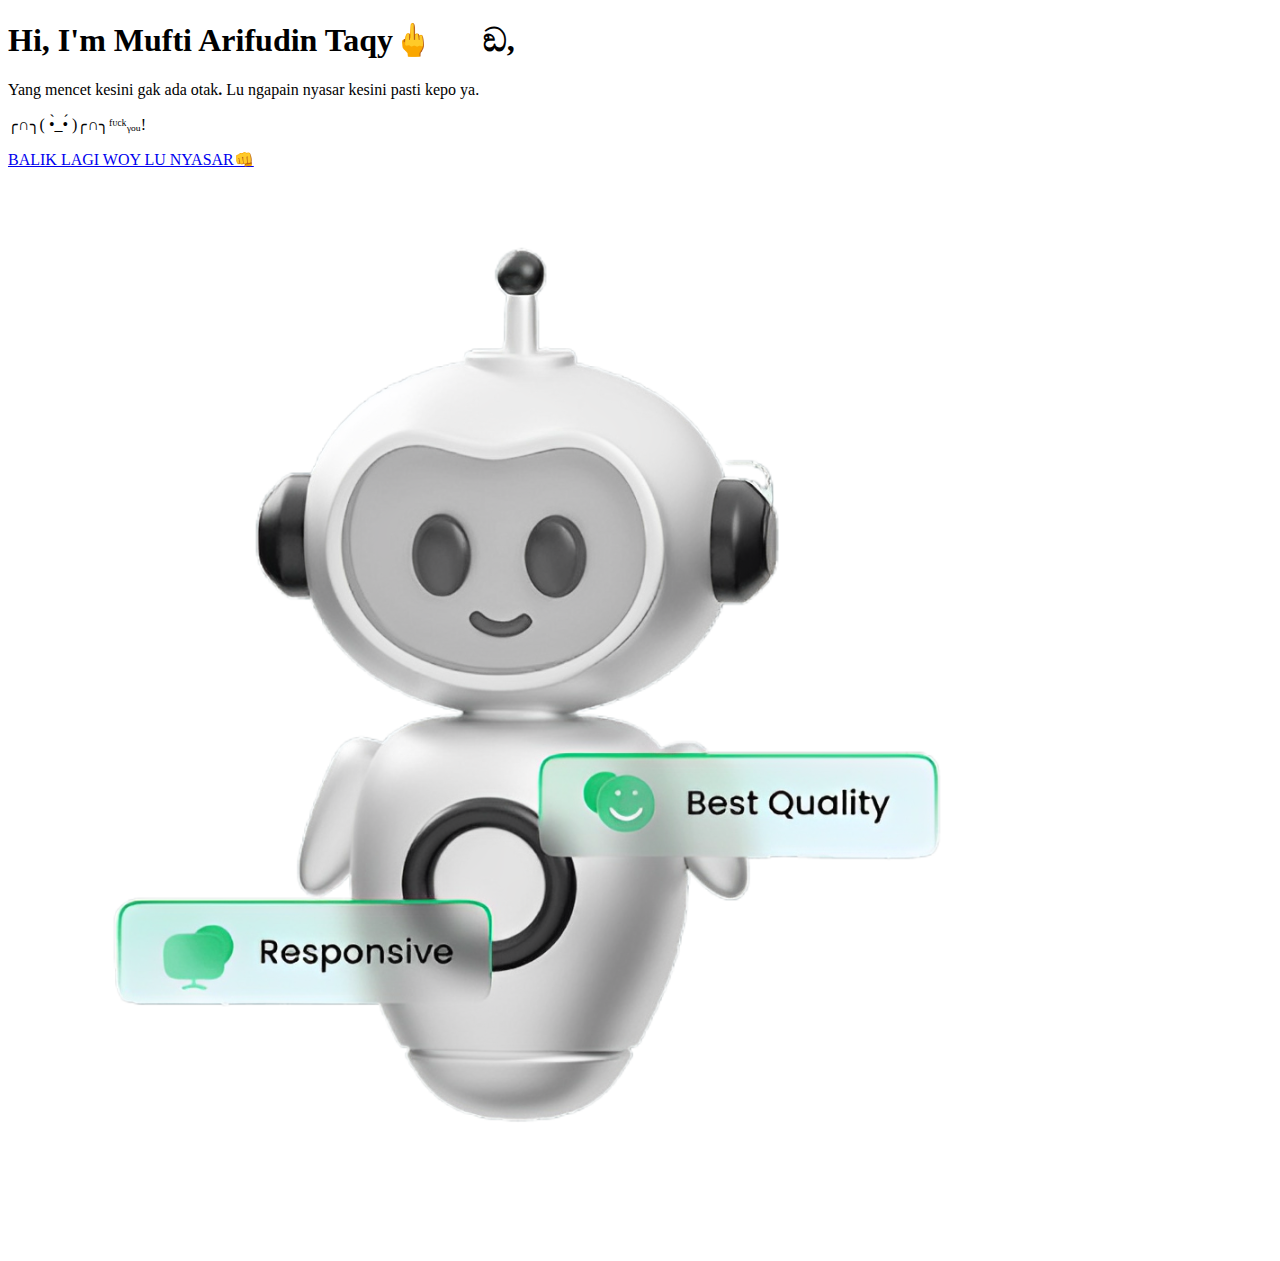
==== salahgwsendiri.html @ 26ef6921 "update di register.html" ====
<!DOCTYPE html>
<html lang="en">
<head>
    <meta charset="UTF-8">
    <meta name="viewport" content="width=device-width, initial-scale=1.0">
    <title>GAK NIAT BIKKIN</title>
    <link href="img/ico (1).png" rel="icon">
   
    <link rel="stylesheet" href="iyadahgwsalah.css">
</head>
<body>
    <div class="container">
        <header class="hero">
            <div class="text-section">
                <h1>Hi, I'm <span>Mufti Arifudin Taqy🖕𓀐𓂸ඞ</span>,</h1>
                <p>Yang mencet kesini gak ada otak<strong>.</strong> Lu ngapain nyasar kesini pasti kepo ya.</p>
                <p>╭∩╮( •̀_•́ )╭∩╮ᶠᶸᶜᵏᵧₒᵤ!</p>
                <a href="mufti_portofolio.html" class="btn">BALIK LAGI WOY LU NYASAR👊</a>
            </div>
            <div class="robot-section">
                <img src="img/hero.png" alt="Robot" class="robot">
            </div>
        </header>
    </div>

</body>
</html>
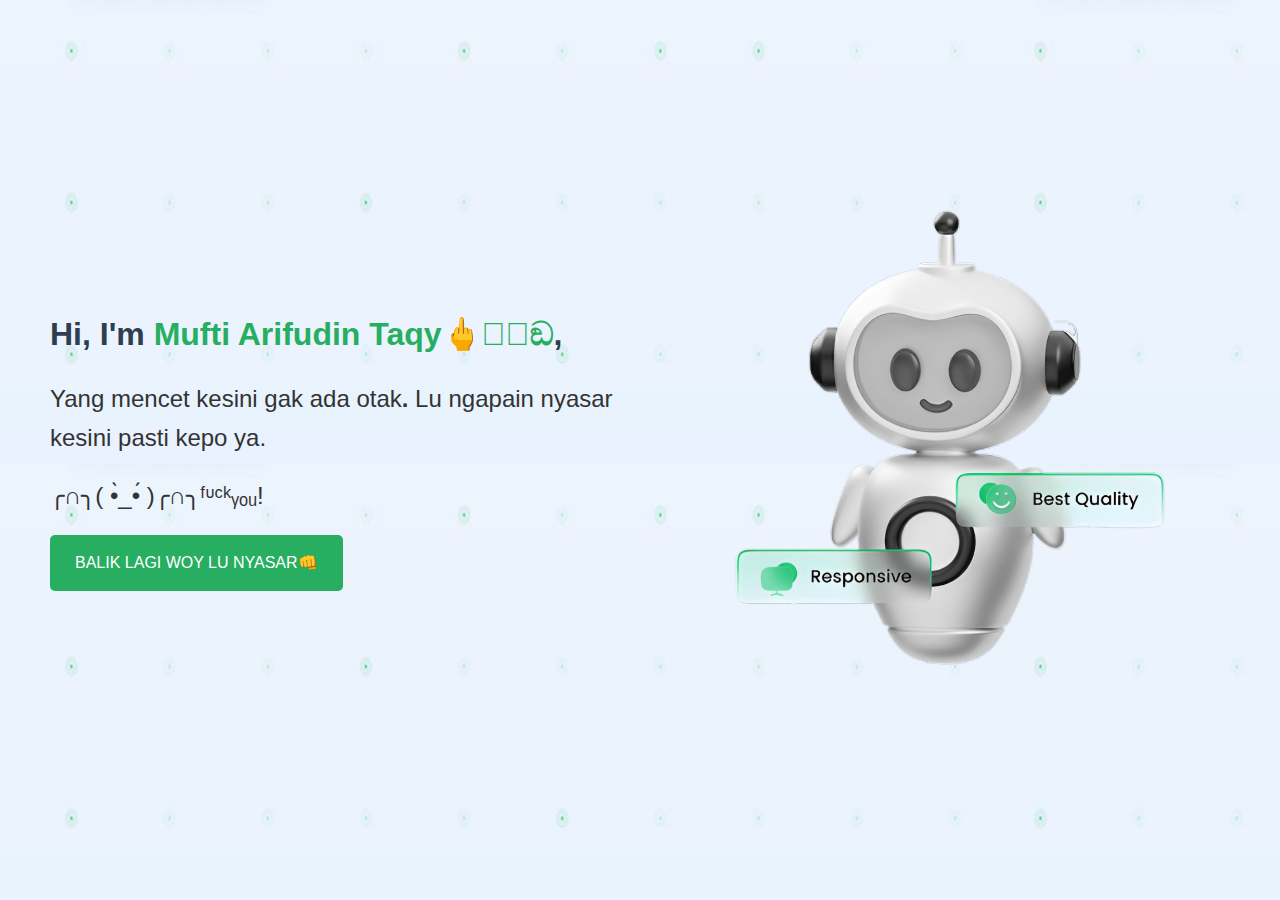
==== commit f8959a56: "update di register.html" ====
--- a/salahgwsendiri.html
+++ b/salahgwsendiri.html
@@ -6,7 +6,7 @@
     <title>GAK NIAT BIKKIN</title>
     <link href="img/ico (1).png" rel="icon">
    
-    <link rel="stylesheet" href="iyadahgwsalah.css">
+    <link rel="stylesheet" href="gwyangsalah.css">
 </head>
 <body>
     <div class="container">
@@ -15,7 +15,7 @@
                 <h1>Hi, I'm <span>Mufti Arifudin Taqy🖕𓀐𓂸ඞ</span>,</h1>
                 <p>Yang mencet kesini gak ada otak<strong>.</strong> Lu ngapain nyasar kesini pasti kepo ya.</p>
                 <p>╭∩╮( •̀_•́ )╭∩╮ᶠᶸᶜᵏᵧₒᵤ!</p>
-                <a href="mufti_portofolio.html" class="btn">BALIK LAGI WOY LU NYASAR👊</a>
+                <a href="index.html" class="btn">BALIK LAGI WOY LU NYASAR👊</a>
             </div>
             <div class="robot-section">
                 <img src="img/hero.png" alt="Robot" class="robot">
--- a/gwyangsalah.css
+++ b/gwyangsalah.css
@@ -0,0 +1,80 @@
+:root{
+    scroll-behavior: 3s;
+}
+
+* {
+    margin: 0;
+    padding: 0;
+    box-sizing: border-box;
+}
+body {
+    font-family: 'Arial', sans-serif;
+    background-color: #cf4c4c;
+    color: #333;
+    line-height: 1.6;
+    display: flex;
+    justify-content: center;
+    align-items: center;
+    height: 100vh;
+    overflow: hidden;
+}
+
+.hero {
+    display: flex;
+    justify-content: space-between;
+    align-items: center;
+    width: 100%;
+    height: 100vh;
+    padding: 0 50px;
+    background-image:url(img/background.png);
+}
+
+.text-section {
+    flex: 1;
+}
+
+h1 {
+    font-size: 2em;
+    color: #2c3e50;
+}
+
+h1 span {
+    color: #27ae60;
+}
+
+p {
+    margin: 20px 0;
+    font-size: 1.5em;
+}
+
+.btn {
+    display: inline-block;
+    padding: 15px 25px;
+    background-color: #27ae60;
+    color: white;
+    text-decoration: none;
+    border-radius: 5px;
+    transition: background-color 0.3s ease;
+}
+
+.btn:hover {
+    background-color: #2ecc71;
+}
+
+.robot-section {
+    flex: 1;
+    display: flex;
+    justify-content: flex-end;
+}
+
+.robot {
+    max-width: 550px;
+    height: auto;
+    overflow: hidden;
+    animation: imgFloat 10ms ease-in-out infinite;
+}
+@keyframes imgFloat{
+    40%{
+        transform: translateY(40px);
+    }
+} 
